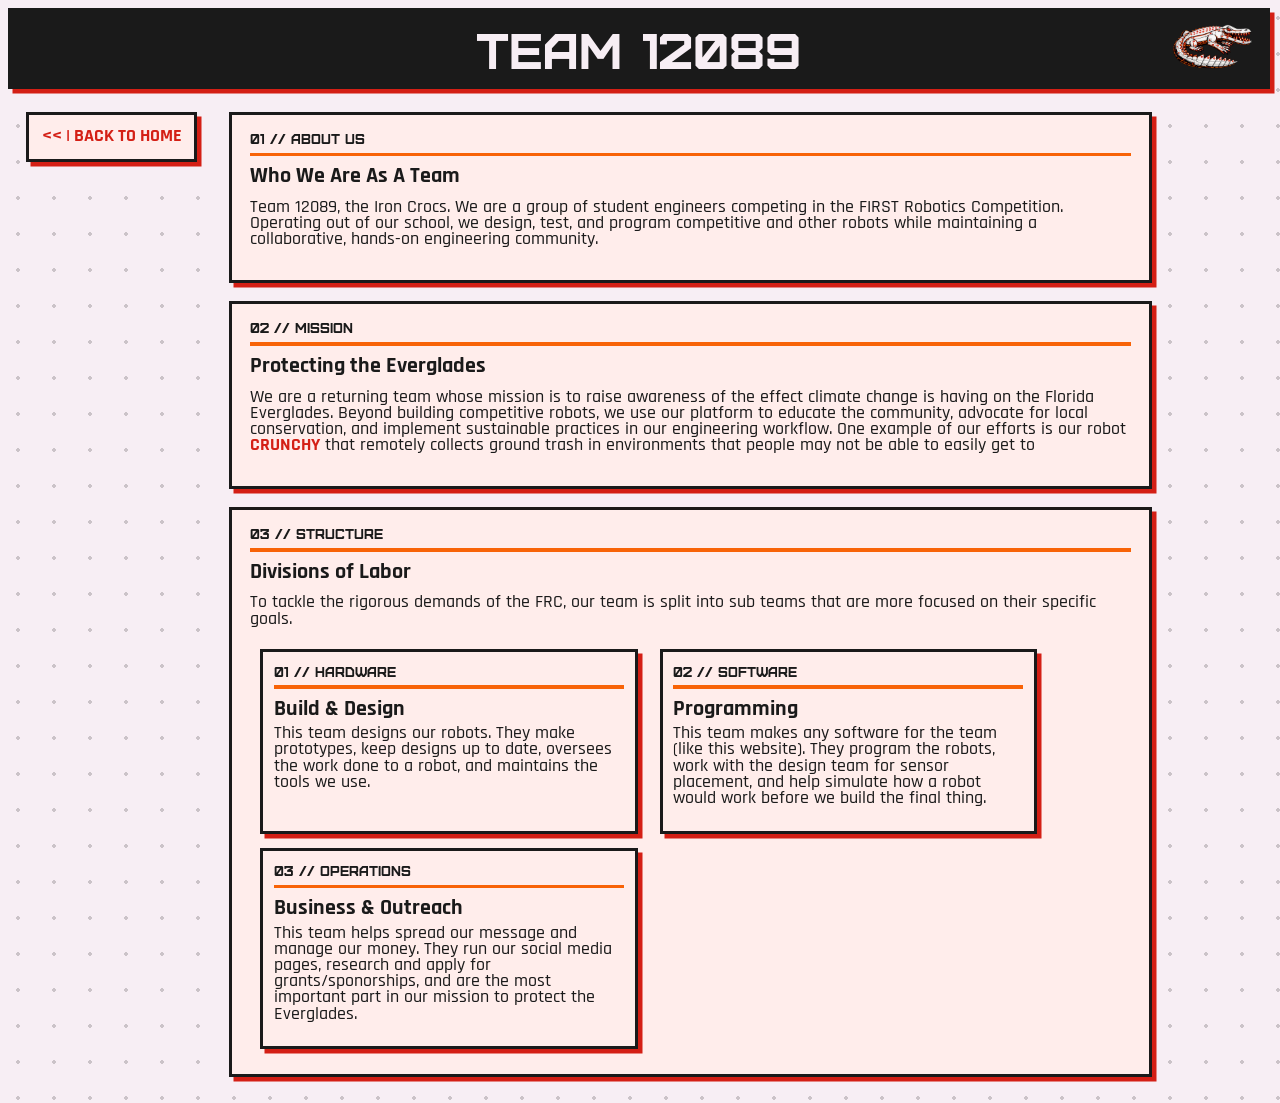
==== about/index.html @ 05a9f9e7 "Added an about page & made adjustments for mobile" ====
<!DOCTYPE html>
<html lang="en">
    <head>
        <meta charset="UTF-8">
        <meta name="viewport" content="width=device-width, initial-scale=1.0">

        <!--
            <base href="/team12089_website" >
        -->
        <!--this sets the root to /team12089_website/ for file. Remove this once we get a nameserver-->

        <link rel="stylesheet" href="/assets/css/style.css" />

        <title>About Us | Iron Crocs</title>
        <link rel="icon" type="image/png" href="/assets/images/croc-icon.png">

    </head>

    <body>
        <header>
            <div class="header-left">
                <menu-icon color="var(--primary)" secondary="var(--secondary)" size="2.5rem"></menu-icon>
            </div>

            <div class="header-center">
                <p>TEAM 12089</p>
            </div>

            <div class="header-right">
                <img src="/assets/images/croc-icon.png" alt="" class="header-logo">
            </div>
        </header>

        <div class="content noaside">
            <a href="/" class="a-back">
                    << | back to home
            </a>
            <main>

            <!-- About us-->
            <article>
                <h2 class="number">01 // ABOUT US</h2>
                <hr class="color-hr">

                <h3 class="name">Who We Are As A Team</h3>
                <p>Team 12089, the Iron Crocs. We are a group of student engineers competing in the FIRST Robotics Competition. Operating out of our school, we design, test, and program competitive and other robots while maintaining a collaborative, hands-on engineering community.</p>
            </article>

            <!--Our mission -->
            <article>
                <h2 class="number">02 // MISSION</h2>
                <hr class="color-hr">

                <h3 class="name">Protecting the Everglades</h3>
                <p>We are a returning team whose mission is to raise awareness of the effect climate change is having on the Florida Everglades. Beyond building competitive robots, we use our platform to educate the community, advocate for local conservation, and implement sustainable practices in our engineering workflow. One example of our efforts is our robot <a href="/frc/robots/crunchy">Crunchy</a> that remotely collects ground trash in environments that people may not be able to easily get to</p>
            </article>

            <!--Sub teams / structure -->
            <article>
                <h2 class="number">03 // STRUCTURE</h2>
                <hr class="color-hr">

                <h3 class="name">Divisions of Labor</h3>
                <p>To tackle the rigorous demands of the FRC, our team is split into sub teams that are more focused on their specific goals.</p>

                <div class="services">
                    <div class="card">
                        <h2 class="number">01 // HARDWARE</h2>
                        <hr class="color-hr">
                        <h3 class="name">Build & Design</h3>
                        <p class="description">This team designs our robots. They make prototypes, keep designs up to date, oversees the work done to a robot, and maintains the tools we use.</p>
                    </div>

                    <div class="card">
                        <h2 class="number">02 // SOFTWARE</h2>
                        <hr class="color-hr">
                        <h3 class="name">Programming</h3>
                        <p class="description">This team makes any software for the team (like this website). They program the robots, work with the design team for sensor placement, and help simulate how a robot would work before we build the final thing.</p>
                    </div>

                    <div class="card">
                        <h2 class="number">03 // OPERATIONS</h2>
                        <hr class="color-hr">
                        <h3 class="name">Business & Outreach</h3>
                        <p class="description">This team helps spread our message and manage our money. They run our social media pages, research and apply for grants/sponorships, and are the most important part in our mission to protect the Everglades.</p>
                    </div>
                </div>
            </article>

            </main>
        </div>

        <footer></footer>

    </body>
    <script src="/assets/script.js"></script>
</html>
---- assets/css/style.css ----
/* Theme variables */
:root {
    --dark: #1a1a1a;
    --light: #f7eef4;
    --primary: #d41f15; /* Approx. PANTONE 2347 C */
    --secondary: #f86307; /* Approx. PANTONE 165 C */
    --extra: #ffedeb; /* White shifted toward the secondary color */
    --text: #1a1a1a;
    --text-light: #f7eef4;

    font-size: large;
}


@font-face {
    font-family: 'Body';
    src: url("/assets/fonts/body/Rajdhani-Medium.ttf") format("truetype");
    font-weight: 400;
}

@font-face {
    font-family: 'Body-Bold';
    src: url("/assets/fonts/body/Rajdhani-Bold.ttf") format("truetype");
    font-weight: 700;
}

@font-face {
    font-family: 'Heading';
    src: url("/assets/fonts/heading/Furore.otf") format("truetype");
    font-weight: 800;
}

/* Page layout */
body {
    display: grid;
    background-color: var(--light);
    background-image: radial-gradient(color-mix(in srgb, var(--dark) 20%, transparent) 0.1rem, transparent 0.1rem);
    background-size: 2rem 2rem;
}

header {
    display: flex;
    justify-content: space-between;

    align-items: center;
    background: var(--dark);
    height: 4.5rem;
    font-family: "Heading";
    font-size: 2.75rem;

    box-shadow: 0.25rem 0.25rem 0 var(--primary);
    margin-right: 0.13rem;
    margin-bottom: 0.25rem;
    color: var(--text-light);
    padding: 0 0.75rem;

}

.header-left, .header-right {
    flex: 1;
    display: flex;
    align-items: center;
    margin: 0.25rem;
}

.header-right {
    justify-content: flex-end;
}
.header-right > img{
    all: unset; /* Resets all inherited and non-inherited properties to their initial values */
    max-width: 4.5rem;
    max-height: 4.5rem;
}

.header-center {
    flex: 0; /* Only takes up as much space as the text needs */
    white-space: nowrap;
    text-align: center;

}

.content{
    display: grid;
    grid-template-columns: auto fit-content(950px) minmax(275px, 325px)  0.5fr;
    align-items: flex-start; /*center vertically*/
    width: 100%;
}

/* Content components */
.color-hr { /* Colored replacement for a standard horizontal rule */
    height: 0.2rem;
    border-width:0;
    background-color:var(--secondary);
    margin: 0 0 0.6rem 0;
}

main{
    grid-column: 2;
}

aside{
    grid-column: auto;
    width: 100%;
    min-width: 275px;
    max-width: 325px;
    flex-shrink: 0;
    justify-self: start;
}



article{
    max-width: 950px;

    background:var(--extra);
    color: var(--text);
    border: 0.2rem solid var(--dark);
    box-shadow: 0.25rem 0.25rem 0 var(--primary);

    transition: all 0.1s ease;
    line-height: 0.9;
    font-family: "Body";

    margin: 1rem 0.75rem;
    padding: 1rem;

    h1, h2, h3, h4, h5, h6{
        margin: 0.6rem 0;
    }

    section{
        text-decoration: underline var(--secondary) 0.12em;
    }

    .number{
        font-family: "Heading";
        font-size: 0.75em;
        margin: 0;
        margin-bottom: 0.6em;
    }
}

.services{
    flex-grow: 1;
    justify-content: flex-start;
    display: flex;
    flex-wrap: wrap;
}

.card{
    display: flex;
    flex-direction: column;
    max-width: 350px;
    min-height: 5rem;

    background:var(--extra);
    color: var(--text);
    border: 0.2rem solid var(--dark);
    box-shadow: 0.25rem 0.25rem 0 var(--primary);
    transition: all 0.1s ease;

    font-family: "Body";

    margin: 0.4rem 0.6rem;
    padding: 0.6rem;

    a{
        text-decoration: none;
    }

    .number{
        margin: 0.2rem 0px 0.4rem 0px;
    }

    .a-internal {
        margin-top: auto;
    }

    .a-external {
        margin-top: auto;
    }

}

.card:hover{
    box-shadow: 0px 0px 0 0px var(--primary);
    transform: translate(0.13rem, 0.13rem);
}


/* Base elements */

table{
    border-collapse: collapse; /* Overlap adjacent table-cell borders */
    padding: 0.25rem;
    max-width: 18rem;
    width: 100%;
    white-space: nowrap; /*does not let the table text wrap*/

    th, td {
        padding-top: 0.25rem;
        border: none;
        border-bottom: 0.06rem solid var(--dark)

    }

    p{
        margin: 0px;
    }
}

img{
    border: 0.13rem solid var(--dark);
    box-shadow: 0.2rem 0.2rem 0 var(--primary);
    margin: 0.3rem 0.4rem;
}




/* Text and links */
p{
    margin: 0.75rem 0;
}



.name { /* Name of a card or section */
    font-family: "Body-bold";
    font-size: 1.2rem;
    margin: 0;
}
.description{
    margin: 0.4rem 0 0.7rem 0;
}



a {
    display: inline-block;

    font-family: "Body-bold";
    cursor: pointer;
    text-transform: uppercase;

    transition: all 0.1s ease;
}


a:link{
    color: var(--primary);
    text-decoration: none;

}
a:visited{
    color: var(--secondary);

}
a:hover{
    text-decoration: underline 0.13rem;

}
a:active{
    color: var(--secondary);
    font-weight: bold;

}

.a-external {
    align-self: flex-start;

    background: none;
    color: var(--primary);

    padding: 0.3rem 0.3rem 0.2rem;
    margin: 0.2rem 0;
    outline: 0.2rem solid var(--dark);/*Using border applies to the outside and counts for width, when srhinking border it shifts other elements too. Outline fixes this*/

    font-size: 0.9em;
}

.a-external:hover {
    background: var(--dark);
    outline: 0.06rem solid var(--primary);
}

.a-internal {
    background: var(--primary);
    color: var(--extra);

    padding: 0.4em;
    margin: 0.4rem 0;
    border: 0.13rem solid var(--dark);

    box-shadow: 0.13rem 0.13rem 0 var(--dark);
}

.a-internal:hover {
    background: var(--dark);
    border-color: var(--primary);
    box-shadow: 0 0 0 var(--primary);
    transform: translate(0.13rem, 0.13rem);
}

.a-back{
    max-width: 950px;
    width: max-content;

    background:var(--extra);
    color: var(--text);
    border: 0.2rem solid var(--dark);
    box-shadow: 0.25rem 0.25rem 0 var(--primary);

    margin: 1rem;
    margin-bottom: 0;
    padding: 0.7rem;
}

.a-back:hover{
    background:var(--dark);
    border-color: var(--secondary);
    box-shadow: 0px 0px 0 0px var(--primary);
    transform: translate(0.13rem, 0.13rem);
}


/*for pages where you dont want or need an aside but want a back button*/
.content.noaside {
    grid-template-columns: minmax(min-content, 1fr) minmax(0, 950px) minmax(0, 1fr);
}

.noaside > main {
    grid-column: 2;
}

.noaside > .a-back {
    grid-column: 1;
    grid-row: 1;
    justify-self: start;
}

/*media queries to work on tablets and mobile*/

@media (max-width: 1024px) {
    .content {
        grid-template-columns: 1fr;
        grid-template-rows: auto 1fr;
    }

    .content.noaside {
        grid-template-columns: minmax(0, 1fr);
    }

    .content.noaside > .a-back {
        grid-column: 1;
        grid-row: 1;
    }

    .content.noaside > main {
        grid-column: 1;
        grid-row: 2;
    }
    main{
        grid-row: 2;
        grid-column: 1;
    }
    aside {
        grid-row: 1;
        grid-column: 1;
        width: 100%;
        max-width: 100%; /*max width of 950 from the other cards -margin*/
    }
    #about-main{
    display: flex;
    flex-direction: row;
    gap: 1.5rem;

    }

    #about-main > table { /*sets the table size and lets the other stuff do whatever*/
    flex: 0 1 max-content;
    width: max-content;
    }
}
@media (max-width: 768px) {
    :root {
        font-size: 65%;
    }
    article{
        font-size: 14px;
    }
    table{
        font-size: 12px;
    }
}
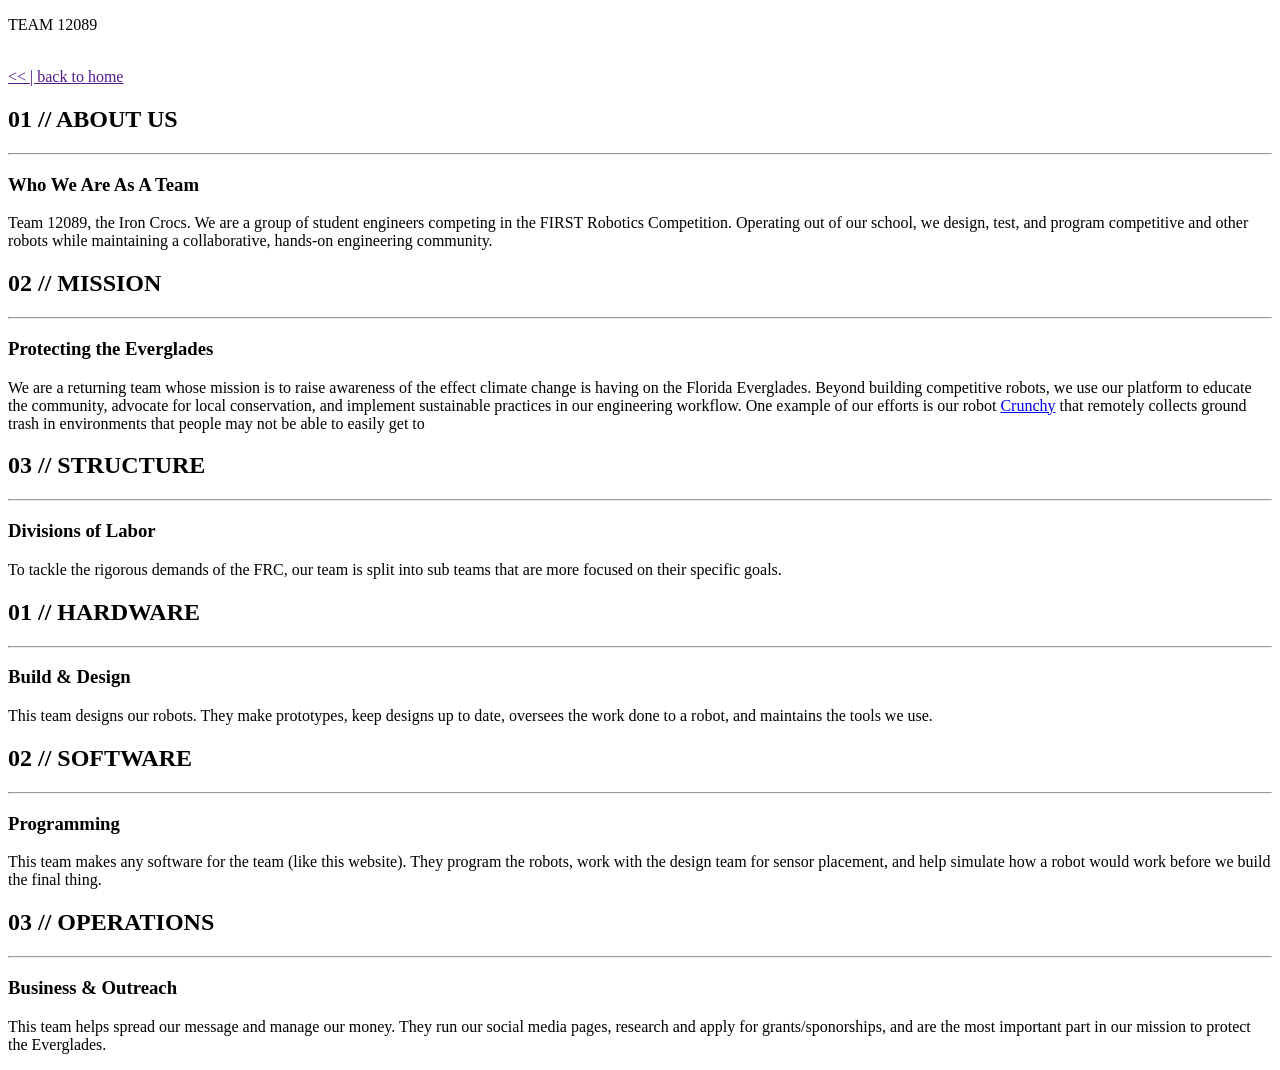
==== commit 53ad439f: "Update base href and asset paths in index.html" ====
--- a/about/index.html
+++ b/about/index.html
@@ -4,15 +4,13 @@
         <meta charset="UTF-8">
         <meta name="viewport" content="width=device-width, initial-scale=1.0">
 
-        <!--
-            <base href="/team12089_website" >
-        -->
+        <base href="/team12089_website/" >
         <!--this sets the root to /team12089_website/ for file. Remove this once we get a nameserver-->
 
-        <link rel="stylesheet" href="/assets/css/style.css" />
+        <link rel="stylesheet" href="assets/css/style.css" />
 
         <title>About Us | Iron Crocs</title>
-        <link rel="icon" type="image/png" href="/assets/images/croc-icon.png">
+        <link rel="icon" type="image/png" href="assets/images/croc-icon.png">
 
     </head>
 
@@ -27,12 +25,12 @@
             </div>
 
             <div class="header-right">
-                <img src="/assets/images/croc-icon.png" alt="" class="header-logo">
+                <img src="assets/images/croc-icon.png" alt="" class="header-logo">
             </div>
         </header>
 
         <div class="content noaside">
-            <a href="/" class="a-back">
+            <a href="" class="a-back">
                     << | back to home
             </a>
             <main>
@@ -93,5 +91,5 @@
         <footer></footer>
 
     </body>
-    <script src="/assets/script.js"></script>
+    <script src="assets/script.js"></script>
 </html>
